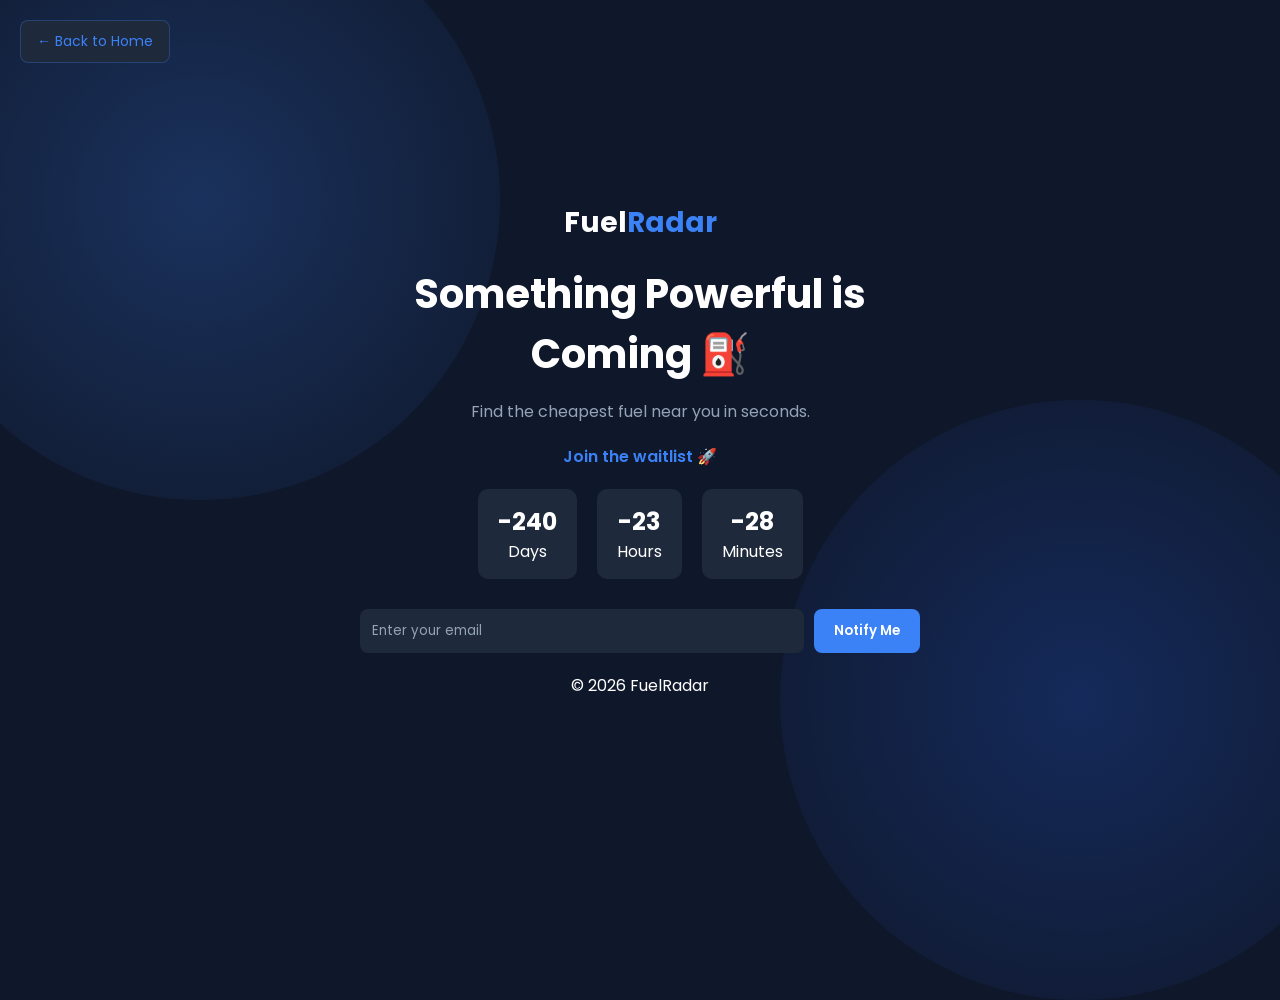
==== comingsoon.html @ 989580d2 "first commit" ====
<!DOCTYPE html>
<html lang="en">
<head>
<meta charset="UTF-8">
<meta name="viewport" content="width=device-width, initial-scale=1.0">
<title>FuelRadar - Coming Soon</title>

<link href="https://fonts.googleapis.com/css2?family=Poppins:wght@300;400;600;700&display=swap" rel="stylesheet">

<style>
*{
    margin:0;
    padding:0;
    box-sizing:border-box;
    font-family: 'Poppins', sans-serif;
}

body{
    background: #0f172a;
    color: #fff;
    height:100vh;
    display:flex;
    align-items:center;
    justify-content:center;
    overflow:hidden;
}

/* Back Button */
.back-btn{
    position:absolute;
    top:20px;
    left:20px;
    background:#1e293b;
    color:#3b82f6;
    padding:10px 16px;
    border-radius:8px;
    text-decoration:none;
    font-size:14px;
    transition:0.3s;
    border:1px solid rgba(59,130,246,0.3);
}

.back-btn:hover{
    background:#3b82f6;
    color:#fff;
}

/* Blue Glow */
body::before, body::after{
    content:"";
    position:absolute;
    width:600px;
    height:600px;
    border-radius:50%;
}
body::before{
    background: radial-gradient(circle, rgba(59,130,246,0.25), transparent);
    top:-100px; left:-100px;
}
body::after{
    background: radial-gradient(circle, rgba(37,99,235,0.25), transparent);
    bottom:-100px; right:-100px;
}

.container{
    text-align:center;
    max-width:600px;
    padding:20px;
    z-index:2;
}

.logo{
    font-size:28px;
    font-weight:700;
    margin-bottom:20px;
}
.logo span{ color:#3b82f6; }

h1{ font-size:40px; margin-bottom:15px; }

p{ color:#94a3b8; margin-bottom:20px; }

.count{
    color:#3b82f6;
    font-weight:600;
    margin-bottom:20px;
}

.countdown{
    display:flex;
    justify-content:center;
    gap:20px;
    margin-bottom:30px;
}

.box{
    background:#1e293b;
    padding:15px 20px;
    border-radius:10px;
}

.input-group{
    display:flex;
    gap:10px;
}

input{
    flex:1;
    padding:12px;
    border:none;
    border-radius:8px;
    background:#1e293b;
    color:#fff;
}

input::placeholder{
    color:#94a3b8;
}

button{
    background:#3b82f6;
    border:none;
    padding:12px 20px;
    border-radius:8px;
    color:#fff;
    cursor:pointer;
    font-weight:600;
}

button:hover{
    background:#2563eb;
}

#message{ margin-top:10px; font-size:14px; }

/* Confetti */
.confetti{
    position:fixed;
    width:8px;
    height:8px;
    top:0;
    animation:fall 3s linear forwards;
}
@keyframes fall{
    to{
        transform:translateY(100vh) rotate(720deg);
        opacity:0;
    }
}
</style>
</head>

<body>

<!-- Back Button -->
<a href="index.html" class="back-btn">← Back to Home</a>

<div class="container">
    <div class="logo">Fuel<span>Radar</span></div>

    <h1>Something Powerful is Coming ⛽</h1>

    <p>Find the cheapest fuel near you in seconds.</p>

    <div class="count" id="count">Loading...</div>

    <div class="countdown">
        <div class="box"><h2 id="days">00</h2><span>Days</span></div>
        <div class="box"><h2 id="hours">00</h2><span>Hours</span></div>
        <div class="box"><h2 id="minutes">00</h2><span>Minutes</span></div>
    </div>

    <div class="input-group">
        <input type="email" id="email" placeholder="Enter your email">
        <button id="submitBtn">Notify Me</button>
    </div>

    <p id="message"></p>

    <div class="footer">© 2026 FuelRadar</div>
</div>

<script>
const API_URL = "https://script.google.com/macros/s/AKfycbw2-LX6E3pyvd1UNUydPtpQ-dkYsUvmN2EFq6ePtrv7RkgwUeq5VyNbMFYuXMNULfoH/exec";

const btn = document.getElementById("submitBtn");
const input = document.getElementById("email");
const msg = document.getElementById("message");
const countEl = document.getElementById("count");

// Countdown
const launchDate = new Date("April 10, 2026").getTime();
setInterval(()=>{
    const now = new Date().getTime();
    const diff = launchDate - now;

    document.getElementById("days").innerText = Math.floor(diff/(1000*60*60*24));
    document.getElementById("hours").innerText = Math.floor((diff%(1000*60*60*24))/(1000*60*60));
    document.getElementById("minutes").innerText = Math.floor((diff%(1000*60*60))/(1000*60));
},1000);

// Email validation
function validateEmail(email){
    return /^[^\s@]+@[^\s@]+\.[^\s@]+$/.test(email);
}

// Confetti
function launchConfetti(){
    for(let i=0;i<80;i++){
        const c = document.createElement("div");
        c.className="confetti";
        c.style.left=Math.random()*100+"vw";
        c.style.background=`hsl(${Math.random()*360},100%,50%)`;
        c.style.animationDuration = (Math.random()*2+2)+"s";
        document.body.appendChild(c);
        setTimeout(()=>c.remove(),3000);
    }
}

// Fetch count
async function getCount(){
    try{
        const res = await fetch(API_URL);
        const data = await res.json();
        countEl.innerText = `${data.count} people already joined 🚀`;
    }catch{
        countEl.innerText = "Join the waitlist 🚀";
    }
}
getCount();

// Submit
btn.addEventListener("click", async ()=>{
    const email = input.value.trim();
    msg.innerText="";

    if(!validateEmail(email)){
        msg.style.color="#f87171";
        msg.innerText="Enter a valid email";
        return;
    }

    btn.innerText="Joining...";
    btn.disabled=true;

    try{
        const res = await fetch(API_URL,{
            method:"POST",
            body:JSON.stringify({email})
        });

        const data = await res.json();

        if(data.status==="success"){
            msg.style.color="#3b82f6";
            msg.innerText="You're on the list 🚀";
            launchConfetti();
            input.value="";
            getCount();
        }else if(data.status==="duplicate"){
            msg.style.color="#facc15";
            msg.innerText="You're already on the list 👀";
        }else{
            msg.style.color="#f87171";
            msg.innerText="Unexpected response";
        }

    }catch{
        msg.style.color="#f87171";
        msg.innerText="Error. Try again.";
    }

    btn.innerText="Notify Me";
    btn.disabled=false;
});
</script>

</body>
</html>
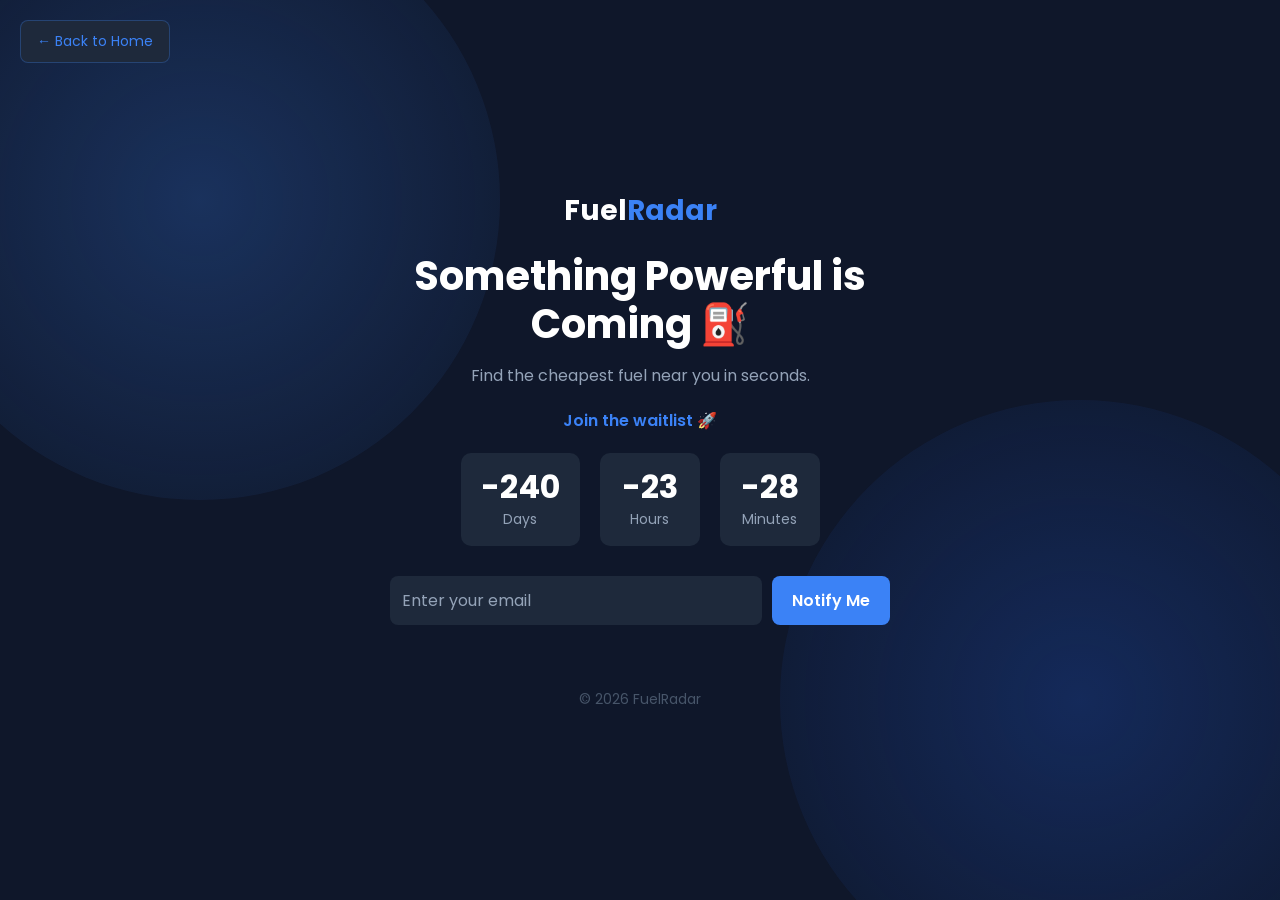
==== commit 8480d46a: "Responsivness" ====
--- a/comingsoon.html
+++ b/comingsoon.html
@@ -5,6 +5,7 @@
 <meta name="viewport" content="width=device-width, initial-scale=1.0">
 <title>FuelRadar - Coming Soon</title>
 
+<link rel="icon" type="image/png" href="./images/favicon.png">
 <link href="https://fonts.googleapis.com/css2?family=Poppins:wght@300;400;600;700&display=swap" rel="stylesheet">
 
 <style>
@@ -18,11 +19,12 @@
 body{
     background: #0f172a;
     color: #fff;
-    height:100vh;
+    min-height: 100vh;
     display:flex;
     align-items:center;
     justify-content:center;
-    overflow:hidden;
+    position:relative;
+    overflow-x:hidden;
 }
 
 /* Back Button */
@@ -38,6 +40,7 @@
     font-size:14px;
     transition:0.3s;
     border:1px solid rgba(59,130,246,0.3);
+    z-index:10;
 }
 
 .back-btn:hover{
@@ -45,13 +48,15 @@
     color:#fff;
 }
 
-/* Blue Glow */
+/* Blue Glow - fixed positioning to prevent overflow issues */
 body::before, body::after{
     content:"";
-    position:absolute;
+    position:fixed;
     width:600px;
     height:600px;
     border-radius:50%;
+    pointer-events:none;
+    z-index:0;
 }
 body::before{
     background: radial-gradient(circle, rgba(59,130,246,0.25), transparent);
@@ -65,8 +70,10 @@
 .container{
     text-align:center;
     max-width:600px;
+    width:100%;
     padding:20px;
     z-index:2;
+    position:relative;
 }
 
 .logo{
@@ -76,9 +83,17 @@
 }
 .logo span{ color:#3b82f6; }
 
-h1{ font-size:40px; margin-bottom:15px; }
-
-p{ color:#94a3b8; margin-bottom:20px; }
+h1{ 
+    font-size:40px; 
+    margin-bottom:15px; 
+    line-height:1.2;
+}
+
+p{ 
+    color:#94a3b8; 
+    margin-bottom:20px; 
+    font-size:16px;
+}
 
 .count{
     color:#3b82f6;
@@ -97,11 +112,24 @@
     background:#1e293b;
     padding:15px 20px;
     border-radius:10px;
+    min-width:100px;
+}
+
+.box h2{
+    font-size:32px;
+    line-height:1.2;
+}
+
+.box span{
+    font-size:14px;
+    color:#94a3b8;
 }
 
 .input-group{
     display:flex;
     gap:10px;
+    max-width:500px;
+    margin:0 auto;
 }
 
 input{
@@ -111,6 +139,7 @@
     border-radius:8px;
     background:#1e293b;
     color:#fff;
+    font-size:16px;
 }
 
 input::placeholder{
@@ -125,26 +154,268 @@
     color:#fff;
     cursor:pointer;
     font-weight:600;
+    font-size:16px;
+    white-space:nowrap;
 }
 
 button:hover{
     background:#2563eb;
 }
 
-#message{ margin-top:10px; font-size:14px; }
-
-/* Confetti */
+#message{ 
+    margin-top:10px; 
+    font-size:14px; 
+    min-height:24px;
+}
+
+.footer{
+    margin-top:30px;
+    color:#475569;
+    font-size:14px;
+}
+
+/* Confetti - keep as is */
 .confetti{
     position:fixed;
     width:8px;
     height:8px;
     top:0;
     animation:fall 3s linear forwards;
+    z-index:9999;
 }
 @keyframes fall{
     to{
         transform:translateY(100vh) rotate(720deg);
         opacity:0;
+    }
+}
+
+/* ===== RESPONSIVE DESIGN - NO EMPTY SPACES ===== */
+
+/* Large Tablets */
+@media (max-width: 1024px){
+    body::before, body::after{
+        width:500px;
+        height:500px;
+    }
+}
+
+/* Medium Tablets */
+@media (max-width: 768px){
+    body{
+        padding: 30px 20px;
+        align-items: flex-start; /* Prevents vertical squishing */
+    }
+    
+    .container{
+        padding: 15px;
+        margin: 40px 0 20px; /* Space for back button */
+    }
+    
+    h1{
+        font-size: 32px;
+    }
+    
+    .countdown{
+        gap: 15px;
+        flex-wrap: wrap;
+    }
+    
+    .box{
+        flex: 1 1 calc(33.333% - 15px);
+        min-width: 90px;
+        padding: 12px 10px;
+    }
+    
+    .box h2{
+        font-size: 28px;
+    }
+    
+    body::before, body::after{
+        width:400px;
+        height:400px;
+    }
+}
+
+/* Small Tablets & Large Phones */
+@media (max-width: 600px){
+    body{
+        padding: 20px 15px;
+    }
+    
+    .back-btn{
+        top: 10px;
+        left: 10px;
+        padding: 8px 12px;
+        font-size: 13px;
+    }
+    
+    .container{
+        margin: 35px 0 15px;
+        padding: 10px 5px;
+    }
+    
+    h1{
+        font-size: 28px;
+    }
+    
+    p{
+        font-size: 14px;
+        padding: 0 5px;
+    }
+    
+    .countdown{
+        gap: 10px;
+    }
+    
+    .box{
+        padding: 10px 5px;
+    }
+    
+    .box h2{
+        font-size: 24px;
+    }
+    
+    .box span{
+        font-size: 12px;
+    }
+    
+    .input-group{
+        flex-direction: column;
+        gap: 12px;
+        width: 100%;
+    }
+    
+    input, button{
+        width: 100%;
+        border-radius: 8px;
+    }
+    
+    button{
+        padding: 14px;
+    }
+    
+    body::before, body::after{
+        width:300px;
+        height:300px;
+    }
+}
+
+/* Small Phones */
+@media (max-width: 380px){
+    body{
+        padding: 15px 10px;
+    }
+    
+    .container{
+        margin: 30px 0 10px;
+    }
+    
+    h1{
+        font-size: 24px;
+    }
+    
+    .countdown{
+        gap: 8px;
+    }
+    
+    .box{
+        flex: 1 1 calc(33.333% - 8px);
+        padding: 8px 3px;
+    }
+    
+    .box h2{
+        font-size: 20px;
+    }
+    
+    .box span{
+        font-size: 10px;
+    }
+    
+    .logo{
+        font-size: 24px;
+    }
+    
+    .footer{
+        font-size: 12px;
+        margin-top: 20px;
+    }
+    
+    body::before, body::after{
+        width:200px;
+        height:200px;
+    }
+}
+
+/* Landscape Mode on Phones */
+@media (max-height: 500px) and (orientation: landscape){
+    body{
+        padding: 15px;
+        align-items: center;
+        min-height: 100vh;
+    }
+    
+    .container{
+        margin: 30px 0 15px;
+        padding: 15px;
+    }
+    
+    .countdown{
+        margin-bottom: 20px;
+    }
+    
+    .input-group{
+        max-width: 400px;
+    }
+    
+    h1{
+        font-size: 26px;
+        margin-bottom: 10px;
+    }
+    
+    p{
+        margin-bottom: 15px;
+    }
+    
+    .footer{
+        margin-top: 15px;
+    }
+    
+    body::before, body::after{
+        width:250px;
+        height:250px;
+    }
+}
+
+/* Ensure no horizontal scroll on any device */
+html, body{
+    max-width: 100%;
+    overflow-x: hidden;
+}
+
+/* Ensure back button never overlaps content awkwardly */
+@media (max-width: 480px){
+    .back-btn{
+        position: fixed;
+    }
+}
+
+/* Ultra-wide screens - keep content centered */
+@media (min-width: 1400px){
+    .container{
+        max-width: 700px;
+    }
+    
+    h1{
+        font-size: 48px;
+    }
+    
+    .box{
+        padding: 20px 30px;
+    }
+    
+    .box h2{
+        font-size: 40px;
     }
 }
 </style>
@@ -180,100 +451,7 @@
     <div class="footer">© 2026 FuelRadar</div>
 </div>
 
-<script>
-const API_URL = "https://script.google.com/macros/s/AKfycbw2-LX6E3pyvd1UNUydPtpQ-dkYsUvmN2EFq6ePtrv7RkgwUeq5VyNbMFYuXMNULfoH/exec";
-
-const btn = document.getElementById("submitBtn");
-const input = document.getElementById("email");
-const msg = document.getElementById("message");
-const countEl = document.getElementById("count");
-
-// Countdown
-const launchDate = new Date("April 10, 2026").getTime();
-setInterval(()=>{
-    const now = new Date().getTime();
-    const diff = launchDate - now;
-
-    document.getElementById("days").innerText = Math.floor(diff/(1000*60*60*24));
-    document.getElementById("hours").innerText = Math.floor((diff%(1000*60*60*24))/(1000*60*60));
-    document.getElementById("minutes").innerText = Math.floor((diff%(1000*60*60))/(1000*60));
-},1000);
-
-// Email validation
-function validateEmail(email){
-    return /^[^\s@]+@[^\s@]+\.[^\s@]+$/.test(email);
-}
-
-// Confetti
-function launchConfetti(){
-    for(let i=0;i<80;i++){
-        const c = document.createElement("div");
-        c.className="confetti";
-        c.style.left=Math.random()*100+"vw";
-        c.style.background=`hsl(${Math.random()*360},100%,50%)`;
-        c.style.animationDuration = (Math.random()*2+2)+"s";
-        document.body.appendChild(c);
-        setTimeout(()=>c.remove(),3000);
-    }
-}
-
-// Fetch count
-async function getCount(){
-    try{
-        const res = await fetch(API_URL);
-        const data = await res.json();
-        countEl.innerText = `${data.count} people already joined 🚀`;
-    }catch{
-        countEl.innerText = "Join the waitlist 🚀";
-    }
-}
-getCount();
-
-// Submit
-btn.addEventListener("click", async ()=>{
-    const email = input.value.trim();
-    msg.innerText="";
-
-    if(!validateEmail(email)){
-        msg.style.color="#f87171";
-        msg.innerText="Enter a valid email";
-        return;
-    }
-
-    btn.innerText="Joining...";
-    btn.disabled=true;
-
-    try{
-        const res = await fetch(API_URL,{
-            method:"POST",
-            body:JSON.stringify({email})
-        });
-
-        const data = await res.json();
-
-        if(data.status==="success"){
-            msg.style.color="#3b82f6";
-            msg.innerText="You're on the list 🚀";
-            launchConfetti();
-            input.value="";
-            getCount();
-        }else if(data.status==="duplicate"){
-            msg.style.color="#facc15";
-            msg.innerText="You're already on the list 👀";
-        }else{
-            msg.style.color="#f87171";
-            msg.innerText="Unexpected response";
-        }
-
-    }catch{
-        msg.style.color="#f87171";
-        msg.innerText="Error. Try again.";
-    }
-
-    btn.innerText="Notify Me";
-    btn.disabled=false;
-});
-</script>
+<script src="./coming.js"></script>
 
 </body>
 </html>
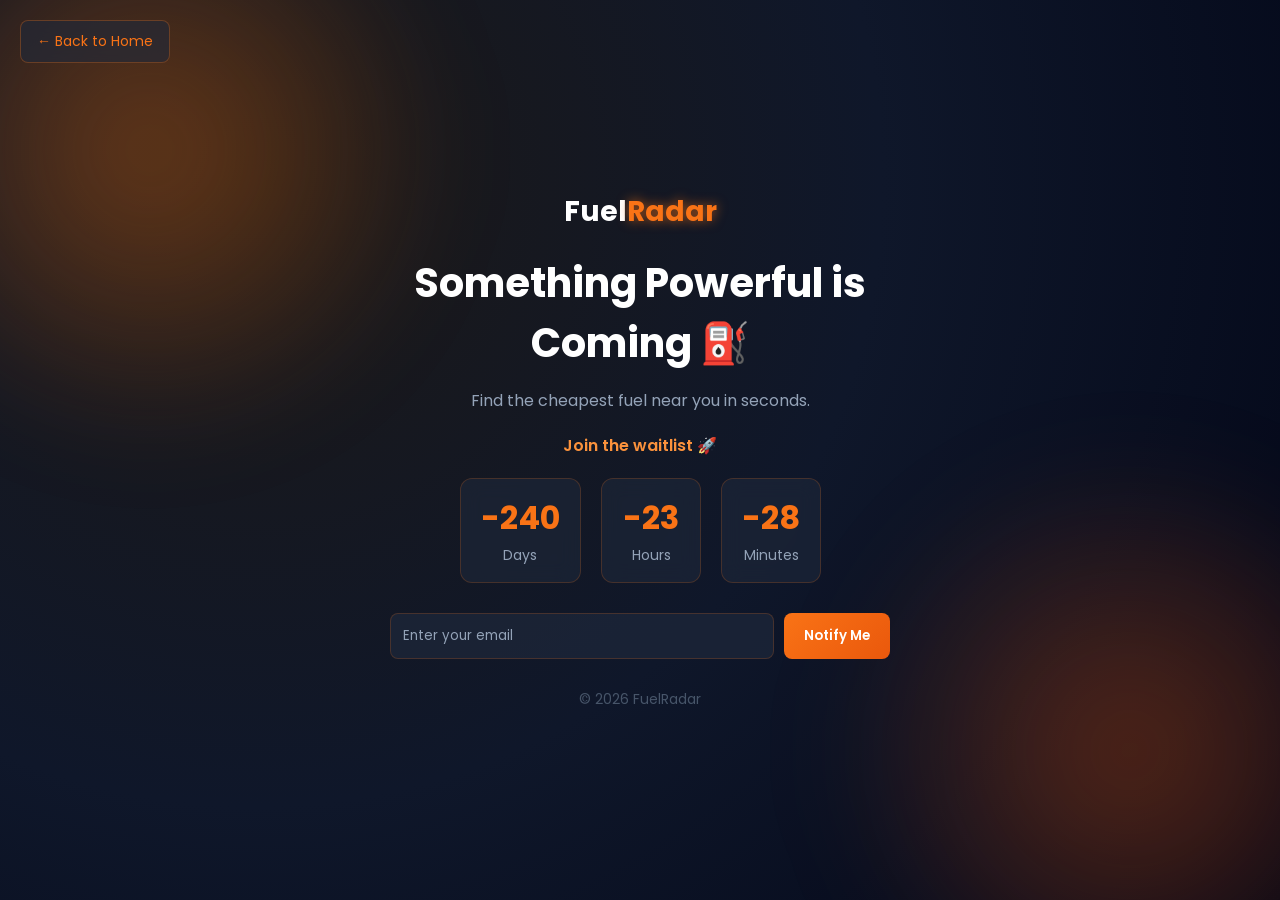
==== commit 5644c8f4: "working on reviews" ====
--- a/comingsoon.html
+++ b/comingsoon.html
@@ -13,13 +13,14 @@
     margin:0;
     padding:0;
     box-sizing:border-box;
-    font-family: 'Poppins', sans-serif;
-}
-
+    font-family:'Poppins',sans-serif;
+}
+
+/* ===== BODY (NO BLUE) ===== */
 body{
-    background: #0f172a;
-    color: #fff;
-    min-height: 100vh;
+    background: radial-gradient(circle at 20% 20%, #1c1917 0%, #0f172a 50%, #020617 100%);
+    color:#fff;
+    min-height:100vh;
     display:flex;
     align-items:center;
     justify-content:center;
@@ -27,28 +28,29 @@
     overflow-x:hidden;
 }
 
-/* Back Button */
+/* ===== BACK BUTTON ===== */
 .back-btn{
     position:absolute;
     top:20px;
     left:20px;
-    background:#1e293b;
-    color:#3b82f6;
+    background:rgba(30,41,59,0.6);
+    color:#f97316;
     padding:10px 16px;
     border-radius:8px;
     text-decoration:none;
     font-size:14px;
+    border:1px solid rgba(249,115,22,0.3);
+    backdrop-filter: blur(10px);
     transition:0.3s;
-    border:1px solid rgba(59,130,246,0.3);
     z-index:10;
 }
 
 .back-btn:hover{
-    background:#3b82f6;
-    color:#fff;
-}
-
-/* Blue Glow - fixed positioning to prevent overflow issues */
+    background:#f97316;
+    color:#fff;
+}
+
+/* ===== ORANGE GLOW ===== */
 body::before, body::after{
     content:"";
     position:fixed;
@@ -58,15 +60,22 @@
     pointer-events:none;
     z-index:0;
 }
+
 body::before{
-    background: radial-gradient(circle, rgba(59,130,246,0.25), transparent);
-    top:-100px; left:-100px;
-}
+    background: radial-gradient(circle, rgba(249,115,22,0.35), transparent 70%);
+    top:-150px;
+    left:-150px;
+    filter: blur(50px);
+}
+
 body::after{
-    background: radial-gradient(circle, rgba(37,99,235,0.25), transparent);
-    bottom:-100px; right:-100px;
-}
-
+    background: radial-gradient(circle, rgba(234,88,12,0.35), transparent 70%);
+    bottom:-150px;
+    right:-150px;
+    filter: blur(50px);
+}
+
+/* ===== CONTAINER ===== */
 .container{
     text-align:center;
     max-width:600px;
@@ -76,31 +85,35 @@
     position:relative;
 }
 
+/* ===== LOGO ===== */
 .logo{
     font-size:28px;
     font-weight:700;
     margin-bottom:20px;
 }
-.logo span{ color:#3b82f6; }
-
+.logo span{
+    color:#f97316;
+    text-shadow:0 0 12px rgba(249,115,22,0.7);
+}
+
+/* ===== TEXT ===== */
 h1{ 
     font-size:40px; 
     margin-bottom:15px; 
-    line-height:1.2;
 }
 
 p{ 
     color:#94a3b8; 
     margin-bottom:20px; 
-    font-size:16px;
 }
 
 .count{
-    color:#3b82f6;
+    color:#fb923c;
     font-weight:600;
     margin-bottom:20px;
 }
 
+/* ===== COUNTDOWN ===== */
 .countdown{
     display:flex;
     justify-content:center;
@@ -109,15 +122,17 @@
 }
 
 .box{
-    background:#1e293b;
+    background:rgba(30,41,59,0.6);
+    border:1px solid rgba(249,115,22,0.2);
+    backdrop-filter: blur(10px);
     padding:15px 20px;
-    border-radius:10px;
+    border-radius:12px;
     min-width:100px;
 }
 
 .box h2{
     font-size:32px;
-    line-height:1.2;
+    color:#f97316;
 }
 
 .box span{
@@ -125,6 +140,7 @@
     color:#94a3b8;
 }
 
+/* ===== INPUT ===== */
 .input-group{
     display:flex;
     gap:10px;
@@ -135,46 +151,47 @@
 input{
     flex:1;
     padding:12px;
-    border:none;
     border-radius:8px;
-    background:#1e293b;
-    color:#fff;
-    font-size:16px;
+    background:rgba(30,41,59,0.7);
+    border:1px solid rgba(249,115,22,0.2);
+    color:#fff;
 }
 
 input::placeholder{
     color:#94a3b8;
 }
 
+input:focus{
+    outline:none;
+    border-color:#f97316;
+    box-shadow:0 0 0 2px rgba(249,115,22,0.2);
+}
+
+/* ===== BUTTON ===== */
 button{
-    background:#3b82f6;
+    background: linear-gradient(135deg,#f97316,#ea580c);
     border:none;
     padding:12px 20px;
     border-radius:8px;
     color:#fff;
     cursor:pointer;
     font-weight:600;
-    font-size:16px;
-    white-space:nowrap;
+    transition:0.3s;
 }
 
 button:hover{
-    background:#2563eb;
-}
-
-#message{ 
-    margin-top:10px; 
-    font-size:14px; 
-    min-height:24px;
-}
-
+    transform:translateY(-2px);
+    box-shadow:0 10px 25px rgba(249,115,22,0.4);
+}
+
+/* ===== FOOTER ===== */
 .footer{
     margin-top:30px;
     color:#475569;
     font-size:14px;
 }
 
-/* Confetti - keep as is */
+/* ===== CONFETTI ===== */
 .confetti{
     position:fixed;
     width:8px;
@@ -190,232 +207,30 @@
     }
 }
 
-/* ===== RESPONSIVE DESIGN - NO EMPTY SPACES ===== */
-
-/* Large Tablets */
-@media (max-width: 1024px){
-    body::before, body::after{
-        width:500px;
-        height:500px;
-    }
-}
-
-/* Medium Tablets */
-@media (max-width: 768px){
+/* ===== RESPONSIVE (UNCHANGED STRUCTURE) ===== */
+@media(max-width:768px){
     body{
-        padding: 30px 20px;
-        align-items: flex-start; /* Prevents vertical squishing */
-    }
-    
-    .container{
-        padding: 15px;
-        margin: 40px 0 20px; /* Space for back button */
-    }
-    
+        padding:30px 20px;
+        align-items:flex-start;
+    }
+
     h1{
-        font-size: 32px;
-    }
-    
+        font-size:32px;
+    }
+
     .countdown{
-        gap: 15px;
-        flex-wrap: wrap;
-    }
-    
-    .box{
-        flex: 1 1 calc(33.333% - 15px);
-        min-width: 90px;
-        padding: 12px 10px;
-    }
-    
-    .box h2{
-        font-size: 28px;
-    }
-    
-    body::before, body::after{
-        width:400px;
-        height:400px;
-    }
-}
-
-/* Small Tablets & Large Phones */
-@media (max-width: 600px){
-    body{
-        padding: 20px 15px;
-    }
-    
-    .back-btn{
-        top: 10px;
-        left: 10px;
-        padding: 8px 12px;
-        font-size: 13px;
-    }
-    
-    .container{
-        margin: 35px 0 15px;
-        padding: 10px 5px;
-    }
-    
-    h1{
-        font-size: 28px;
-    }
-    
-    p{
-        font-size: 14px;
-        padding: 0 5px;
-    }
-    
-    .countdown{
-        gap: 10px;
-    }
-    
-    .box{
-        padding: 10px 5px;
-    }
-    
-    .box h2{
-        font-size: 24px;
-    }
-    
-    .box span{
-        font-size: 12px;
-    }
-    
+        gap:15px;
+        flex-wrap:wrap;
+    }
+}
+
+@media(max-width:600px){
     .input-group{
-        flex-direction: column;
-        gap: 12px;
-        width: 100%;
-    }
-    
-    input, button{
-        width: 100%;
-        border-radius: 8px;
-    }
-    
-    button{
-        padding: 14px;
-    }
-    
-    body::before, body::after{
-        width:300px;
-        height:300px;
-    }
-}
-
-/* Small Phones */
-@media (max-width: 380px){
-    body{
-        padding: 15px 10px;
-    }
-    
-    .container{
-        margin: 30px 0 10px;
-    }
-    
-    h1{
-        font-size: 24px;
-    }
-    
-    .countdown{
-        gap: 8px;
-    }
-    
-    .box{
-        flex: 1 1 calc(33.333% - 8px);
-        padding: 8px 3px;
-    }
-    
-    .box h2{
-        font-size: 20px;
-    }
-    
-    .box span{
-        font-size: 10px;
-    }
-    
-    .logo{
-        font-size: 24px;
-    }
-    
-    .footer{
-        font-size: 12px;
-        margin-top: 20px;
-    }
-    
-    body::before, body::after{
-        width:200px;
-        height:200px;
-    }
-}
-
-/* Landscape Mode on Phones */
-@media (max-height: 500px) and (orientation: landscape){
-    body{
-        padding: 15px;
-        align-items: center;
-        min-height: 100vh;
-    }
-    
-    .container{
-        margin: 30px 0 15px;
-        padding: 15px;
-    }
-    
-    .countdown{
-        margin-bottom: 20px;
-    }
-    
-    .input-group{
-        max-width: 400px;
-    }
-    
-    h1{
-        font-size: 26px;
-        margin-bottom: 10px;
-    }
-    
-    p{
-        margin-bottom: 15px;
-    }
-    
-    .footer{
-        margin-top: 15px;
-    }
-    
-    body::before, body::after{
-        width:250px;
-        height:250px;
-    }
-}
-
-/* Ensure no horizontal scroll on any device */
-html, body{
-    max-width: 100%;
-    overflow-x: hidden;
-}
-
-/* Ensure back button never overlaps content awkwardly */
-@media (max-width: 480px){
-    .back-btn{
-        position: fixed;
-    }
-}
-
-/* Ultra-wide screens - keep content centered */
-@media (min-width: 1400px){
-    .container{
-        max-width: 700px;
-    }
-    
-    h1{
-        font-size: 48px;
-    }
-    
-    .box{
-        padding: 20px 30px;
-    }
-    
-    .box h2{
-        font-size: 40px;
+        flex-direction:column;
+    }
+
+    input,button{
+        width:100%;
     }
 }
 </style>
@@ -423,7 +238,6 @@
 
 <body>
 
-<!-- Back Button -->
 <a href="index.html" class="back-btn">← Back to Home</a>
 
 <div class="container">
